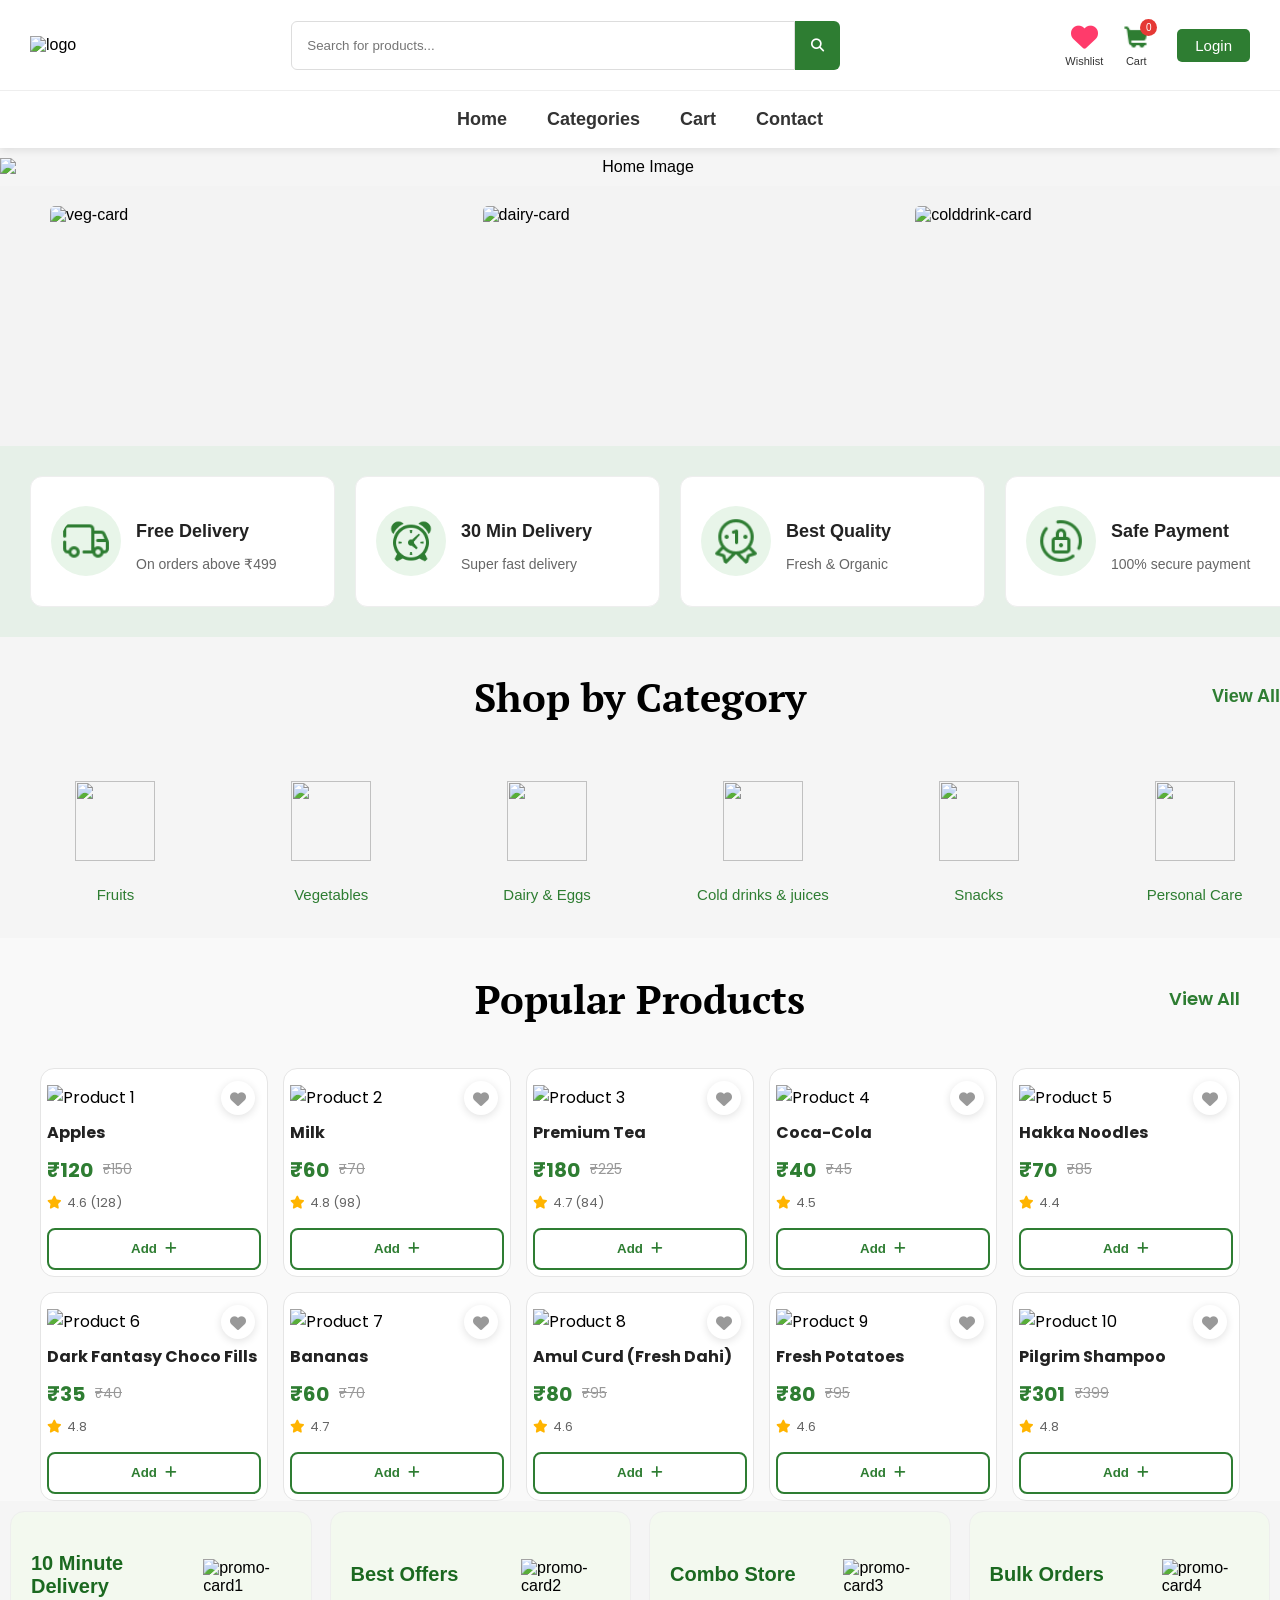
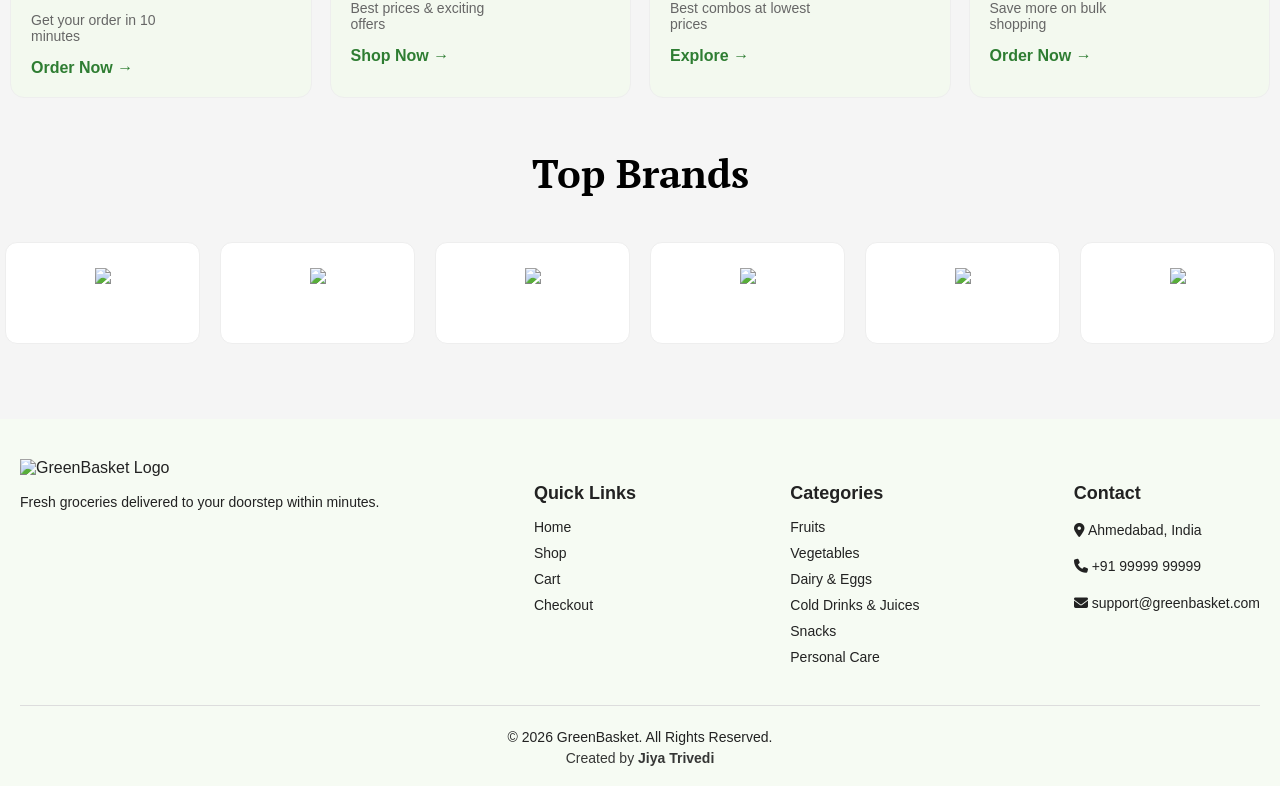
==== index.html @ 8f40aeca "Add files via upload" ====
<!DOCTYPE html>
<html lang="en">
<head>
<meta charset="UTF-8">
<meta name="viewport" content="width=device-width, initial-scale=1.0">
<title>Home-GreenBasket</title>
<!--Link-->
<link rel="stylesheet" href="style.css">
<link href="https://fonts.googleapis.com/css2?family=Merriweather:ital,opsz,wght@0,18..144,300..900;1,18..144,300..900&family=Playfair+Display:ital,wght@0,400..900;1,400..900&display=swap" rel="stylesheet">
<link href="https://fonts.googleapis.com/css2?family=Poppins:wght@300;400;600;700&display=swap" rel="stylesheet">
<link rel="stylesheet" href="https://cdnjs.cloudflare.com/ajax/libs/font-awesome/6.5.0/css/all.min.css">
<link href="https://fonts.googleapis.com/css2?family=PT+Serif:ital,wght@0,400;0,700;1,400;1,700&display=swap" rel="stylesheet">
</head>
<body>

<header>

  <!-- Top Navbar -->
  <div class="top-nav">
    <div class="logo">
      <img src="images/logo.png" alt="logo">
    </div>

    <div class="search-box">
      <input type="text" id="searchInput" placeholder="Search for products...">
      <button id="searchBtn">
        <i class="fa-solid fa-magnifying-glass"></i>
      </button>
       <div id="searchResults" class="search-results"></div>
    </div>

  <div class="nav-right">
      
      <!--Wishlist Page Icon-->
      <a href="wishlist.html" class="wishlist-link">
      <i class="fa-solid fa-heart"></i>
      <span>Wishlist</span>
      </a>

      <div class="cart-wrapper" onclick="window.location.href='cart.html'">
   
          <img src="icons/cart.png" class="cart-icon">
          <span class="cart-count">0</span>
        
        <span class="cart-text">Cart</span>
      </div>
      <button class="login-btn">Login</button>
    </div>

  </div>

  <!-- Bottom Navbar -->
  <div class="menu-nav">
    <a href="index.html">Home</a>
    <a href="categories.html">Categories</a>
    <a href="cart.html">Cart</a>
    <a href="#contact">Contact</a>
  </div>

</header>

<!-- Home Image Section -->
<section class="home-image">
  <img src="images/home.png" alt="Home Image">
</section>

<!--Gift Card Section-->
<section class="gift-slider-section">
  
 <div class="gift-slider" id="giftSlider">

        <div class="gift-card">
            <img src="images/card1.png" alt="veg-card">
        </div>

        <div class="gift-card">
            <img src="images/card2.png" alt="dairy-card">
        </div>

        <div class="gift-card">
            <img src="images/card3.png" alt="colddrink-card">
        </div>

        <div class="gift-card">
            <img src="images/card4.png" alt="snacks-card">
        </div>

        <div class="gift-card">
            <img src="images/card5.png" alt="personalcare-card">
        </div>

  </div>

  
</section>

<!-- Features section -->
<section class="features">

<div class="feature-box">
     <img src="icons/truck.png" class="icon" alt="truck-icon">
    <div>
        <h4>Free Delivery</h4>
        <p>On orders above ₹499</p>
    </div>
</div>

<div class="feature-box">
    <img src="icons/clock.png" class="icon" alt="clock-icon">
    <div>
        <h4>30 Min Delivery</h4>
        <p>Super fast delivery</p>
    </div>
</div>

<div class="feature-box">
    <img src="icons/quality.png" class="icon" alt="quality-icon">
    <div>
        <h4>Best Quality</h4>
        <p>Fresh & Organic</p>
    </div>
</div>

<div class="feature-box">
    <img src="icons/payment.png" class="icon" alt="payment-icon">
    <div>
        <h4>Safe Payment</h4>
        <p>100% secure payment</p>
    </div>
</div>

</section>

<!-- Categories Section -->
<section class="categories">
  <div class="categories-header">
    <h2>Shop by Category</h2>
    <a href="categories.html" class="view-all">View All</a>
  </div>

  <div class="category-grid">

  <a href="categories.html?category=Fruits" class="cat-card">
    <img src="images/fruits.png">
    <p>Fruits</p>
  </a>

  <a href="categories.html?category=Vegetables" class="cat-card">
    <img src="images/vegetables.png">
    <p>Vegetables</p>
  </a>

  <a href="categories.html?category=Dairy%20%26%20Eggs" class="cat-card">
    <img src="images/dairy.png">
    <p>Dairy & Eggs</p>
  </a>

  <a href="categories.html?category=Cold%20drinks%20%26%20juices" class="cat-card">
    <img src="images/colddrinks.png">
    <p>Cold drinks & juices</p>
  </a>

  <a href="categories.html?category=Snacks" class="cat-card">
    <img src="images/snacks.png">
    <p>Snacks</p>
  </a>

  <a href="categories.html?category=Personal%20Care" class="cat-card">
    <img src="images/personal-care.png">
    <p>Personal Care</p>
  </a>

</div>
</section>

<!-- Product Section -->

<section class="popular-products">
<div class="container">
    <div class="section-header">
      <h2>Popular Products</h2>
      <a href="categories.html" class="view-all">View All</a>
    </div>

<div class="product-grid">

  <!--Apple -->
  <div class="product-card">
      <button class="wishlist-icon" data-id="16"><i class="fa-solid fa-heart"></i></button>
      <img src="products/fruits/apples.png" alt="Product 1">
      <h3>Apples</h3>
    <!-- Price -->
    <div class="price-box">
      <span class="new-price">₹120</span>
      <span class="old-price">₹150</span>
    </div>
    <!-- Rating -->
    <div class="rating">
      <i class="fa-solid fa-star"></i>
      <span>4.6 (128)</span>
    </div>
    <!-- Button -->
    <button class="add-btn" data-id="16">Add<i class="fa-solid fa-plus"></i></button>
  </div>

  <!-- Fresh milk -->
  <div class="product-card">
      <button class="wishlist-icon" data-id="31"><i class="fa-solid fa-heart"></i></button>
      <img src="products/dairy/milk.png" alt="Product 2">
      <h3>Milk</h3>
    <!-- Price -->
    <div class="price-box">
      <span class="new-price">₹60</span>
      <span class="old-price">₹70</span>
    </div>  
    <!-- Rating -->
    <div class="rating">
      <i class="fa-solid fa-star"></i>
      <span>4.8 (98)</span>
    </div>
    <!-- Button -->
    <button class="add-btn" data-id="31">Add<i class="fa-solid fa-plus"></i></button>
  </div>
  
  <!-- Premium tea -->
  <div class="product-card">
      <button class="wishlist-icon" data-id="56"><i class="fa-solid fa-heart"></i></button>
      <img src="products/colddrinks/tea.png" alt="Product 3">
      <h3>Premium Tea</h3>
    <!-- Price -->
    <div class="price-box">
      <span class="new-price">₹180</span>
      <span class="old-price">₹225</span>
    </div>
    <!-- Rating -->
    <div class="rating">
      <i class="fa-solid fa-star"></i>
      <span>4.7 (84)</span>
    </div>
    <!-- Button -->
    <button class="add-btn" data-id="56">Add<i class="fa-solid fa-plus"></i></button>
  </div>

  <!--Cold Drink-->
  <div class="product-card">
      <button class="wishlist-icon" data-id="46"><i class="fa-solid fa-heart"></i></button>
      <img src="products/colddrinks/cocacola.png" alt="Product 4">
      <h3>Coca-Cola</h3>
    <!-- Price -->
    <div class="price-box">
      <span class="new-price">₹40</span>
      <span class="old-price">₹45</span>
    </div>
    <!-- Rating -->
    <div class="rating">
      <i class="fa-solid fa-star"></i>
      <span>4.5</span>
    </div>
    <!-- Button -->
    <button class="add-btn" data-id="46">Add<i class="fa-solid fa-plus"></i></button>
  </div>

  <!-- Noodles -->    
  <div class="product-card">
      <button class="wishlist-icon" data-id="67"><i class="fa-solid fa-heart"></i></button>
      <img src="products/snacks/noodles.png" alt="Product 5">
      <h3>Hakka Noodles</h3>
      <!-- Price -->
      <div class="price-box">
        <span class="new-price">₹70</span>
        <span class="old-price">₹85</span>
      </div>
      <!-- Rating -->
      <div class="rating">
        <i class="fa-solid fa-star"></i>
        <span>4.4</span>
      </div>
      <!-- Button -->
      <button class="add-btn" data-id="67">Add<i class="fa-solid fa-plus"></i></button>
  </div>
  
  <!-- Choco Fills -->
  <div class="product-card">
      <button class="wishlist-icon" data-id="68"><i class="fa-solid fa-heart"></i></button>
      <img src="products/snacks/chocofills.png" alt="Product 6">
      <h3>Dark Fantasy Choco Fills</h3>
      <!--Price-->
      <div class="price-box">
        <span class="new-price">₹35</span>
        <span class="old-price">₹40</span>
      </div>
      <!-- Rating -->
      <div class="rating">
        <i class="fa-solid fa-star"></i>
        <span>4.8</span>
      </div>
      <!-- Button -->
      <button class="add-btn" data-id="68">Add<i class="fa-solid fa-plus"></i></button>
  </div>
      
  <!-- Bananas -->
  <div class="product-card">
      <button class="wishlist-icon" data-id="17"><i class="fa-solid fa-heart"></i></button>
      <img src="products/fruits/banana.png" alt="Product 7">
      <h3>Bananas</h3>
      <!-- Price -->
      <div class="price-box">
        <span class="new-price">₹60</span>
        <span class="old-price">₹70</span>
      </div>
      <!-- Rating -->
      <div class="rating">
        <i class="fa-solid fa-star"></i>
        <span>4.7</span>
      </div>
      <!-- Button -->
      <button class="add-btn" data-id="17">Add<i class="fa-solid fa-plus"></i></button>
  </div>
  
  <!-- Curd (Fresh Dahi) -->
  <div class="product-card">
      <button class="wishlist-icon" data-id="33"><i class="fa-solid fa-heart"></i></button>
      <img src="products/dairy/curd.png" alt="Product 8">
      <h3>Amul Curd (Fresh Dahi)</h3>
      <!-- Price -->
      <div class="price-box">
        <span class="new-price">₹80</span>
        <span class="old-price">₹95</span>
      </div>
      <!-- Rating -->
      <div class="rating">
        <i class="fa-solid fa-star"></i>
        <span>4.6</span>
      </div>
      <!-- Button -->
      <button class="add-btn" data-id="33">Add<i class="fa-solid fa-plus"></i></button>
  </div>

  <!-- Fresh Potato -->
  <div class="product-card">
      <button class="wishlist-icon"  data-id="2"><i class="fa-solid fa-heart"></i></button>
      <img src="products/vegetables/potato.png" alt="Product 9">
      <h3>Fresh Potatoes</h3>
      <!-- Price -->
      <div class="price-box">
        <span class="new-price">₹80</span>
        <span class="old-price">₹95</span>
      </div>
      <!-- Rating -->
      <div class="rating">
        <i class="fa-solid fa-star"></i>
        <span>4.6</span>
      </div>
      <!-- Button -->
      <button class="add-btn" data-id="2">Add<i class="fa-solid fa-plus"></i></button>
  </div>
  
  <!-- Pligrim Shampoo -->
  <div class="product-card">
      <button class="wishlist-icon" data-id="69"><i class="fa-solid fa-heart"></i></button>
      <img src="products/personal-care/pligrim-shampoo.png" alt="Product 10">
      <h3>Pilgrim Shampoo</h3>
      <!-- Price -->
      <div class="price-box">
        <span class="new-price">₹301</span>
        <span class="old-price">₹399</span>
      </div>
      <!-- Rating -->
      <div class="rating">
        <i class="fa-solid fa-star"></i>
        <span>4.8</span>
      </div>
      <!-- button -->
      <button class="add-btn" data-id="69">Add<i class="fa-solid fa-plus"></i></button>
  </div>
  
</div>
</div>
</section>

<!-- Promo Features -->
<section class="promo-section">

  <div class="promo-card">
    <div class="promo-text">
      <h3>10 Minute Delivery</h3>
      <p>Get your order in 10 minutes</p>
      <a href="#">Order Now →</a>
    </div>
    <img src="images/delivery-boy.png" alt="promo-card1">
  </div>

  <div class="promo-card">
    <div class="promo-text">
      <h3>Best Offers</h3>
      <p>Best prices & exciting offers</p>
      <a href="#">Shop Now →</a>
    </div>
    <img src="images/offer.png" alt="promo-card2">
  </div>

  <div class="promo-card">
    <div class="promo-text">
      <h3>Combo Store</h3>
      <p>Best combos at lowest prices</p>
      <a href="#">Explore →</a>
    </div>
    <img src="images/combo.png" alt="promo-card3">
  </div>

  <div class="promo-card">
    <div class="promo-text">
      <h3>Bulk Orders</h3>
      <p>Save more on bulk shopping</p>
      <a href="#">Order Now →</a>
    </div>
    <img src="images/box.png" alt="promo-card4">
  </div>

</section>

<!-- Top Brands -->
<section class="top-brands">

  <div class="brands-header">
    <h2>Top Brands</h2>
  </div>

  <div class="brands-grid">

    <div class="brand-card">
      <img src="images/amul-logo.png">
    </div>

    <div class="brand-card">
      <img src="images/lays-logo.png">
    </div>

    <div class="brand-card">
      <img src="images/dove-logo.png">
    </div>

    <div class="brand-card">
      <img src="images/cocacola-logo.png">
    </div>

    <div class="brand-card">
      <img src="images/maggie-logo.png">
    </div>

    <div class="brand-card">
      <img src="images/parle-logo.png">
    </div>

  </div>
</section>

<!-- Login page -->

<div class="login-modal">

  <div class="login-card">

    <span class="close-login">&times;</span>

    <!-- LOGO -->
    <img src="images/logo.png" alt="logobutton" class="login-logo">

    <h2>Welcome Back</h2>

    <p>Login to continue shopping</p>

    <input type="tel" id="mobileNumber" placeholder="Enter Mobile Number">

    <button id="continueBtn">Continue</button>

  </div>

</div>

<!-- Footer Section -->

<footer class="footer">

  <div class="footer-content">

    <!-- Logo Section -->
    <div class="footer-box">

      <img src="images/logo.png" alt="GreenBasket Logo" class="footer-logo">

      <p>
        Fresh groceries delivered to your doorstep within minutes.
      </p>

    </div>

    <!-- Quick Links -->
    <div class="footer-box">

      <h4>Quick Links</h4>

      <a href="index.html">Home</a>
      <a href="categories.html">Shop</a>
      <a href="cart.html">Cart</a>
      <a href="checkout.html">Checkout</a>

    </div>

    <!-- Categories -->
    <div class="footer-box">

      <h4>Categories</h4>

      <a href="categories.html?category=Fruits">Fruits</a>
      <a href="categories.html?category=Vegetables">Vegetables</a>
      <a href="categories.html?category=Dairy%20%26%20Eggs">Dairy & Eggs</a>
      <a href="categories.html?category=Cold%20drinks%20%26%20juices">Cold Drinks & Juices</a>
      <a href="categories.html?category=Snacks">Snacks</a>
      <a href="categories.html?category=Personal%20Care">Personal Care</a>

    </div>

  <!-- Contact -->
  <div class="footer-box" id="contact">

      <h4>Contact</h4>

      <p>
        <i class="fas fa-location-dot"></i>
        Ahmedabad, India
      </p>

      <p>
        <i class="fas fa-phone"></i>
        +91 99999 99999
      </p>

      <p>
        <i class="fas fa-envelope"></i>
        support@greenbasket.com
      </p>

    </div>

  </div>

  <div class="footer-bottom">

    <p>© 2026 GreenBasket. All Rights Reserved.</p>

    <p class="author">
      Created by <strong>Jiya Trivedi</strong>
    </p>

  </div>

</footer>


<script src="script.js" defer></script>
<script src="product.js" defer></script>

</body>
</html>
---- style.css ----
body {
  font-family: Arial; 
  margin:0; 
  background:#f5f5f5;
  overflow-x: hidden;
}

/* Header */
header {
  background: white;
  box-shadow: 0 2px 8px rgba(0,0,0,0.1);
}
.header-icons i{
  font-size:24px;
}

/* Top Navbar */
.top-nav{
  min-height:70px;
  height:auto;
  display:flex;
  align-items:center;
  justify-content:space-between;
  padding:10px 30px;
}

/* Logo */
.logo img {
  height: 55px;             
  transform: none;      
  transform-origin: left center;
  object-fit: contain;
}

/* Search Bar */
.search-box {
  display: flex;
  width: 45%;
  border-radius: 6px;
  position: relative;
  overflow: visible;
}

.search-box input {
  width:100%;
  height:45px;
  border-right:none;
  padding-left:15px;
  outline:none;
  border-radius:6px 0 0 6px;
  border:1px solid #ddd;
}

.search-box button {
  width:50px;
  border:none;
  background:#2e7d32;
  color:#fff;
  border-radius:0 6px 6px 0;
  cursor:pointer;
}

.search-icon {
  width: 18px;
  height: 20px;
}

/* Search Result */
.search-results {
  position: absolute;
  top: 100%;
  left: 0;
  width: 100%;
  background: white;
  display: none;
  z-index: 99999;
}

.result-item {
  display: flex;
  align-items: center;
  gap: 10px;
  padding: 10px;
  cursor: pointer;
}

.result-item img {
  width: 40px;
  height: 40px;
  object-fit: cover;
  border-radius: 8px;
}

.result-item:hover {
  background: #f4f4f4;
}

.name {
  font-weight: 600;
}

.sub {
  font-size: 12px;
  color: gray;
}

/* Cart & Wishlist */

.nav-right{
  display:flex;
  align-items:center;
  gap:12px;
}

.cart-wrapper,
.wishlist-link{
  width:58px;
  display:flex;
  flex-direction:column;
  justify-content:center;
  align-items:center;
  text-decoration:none;
  color:#333;
  position:relative;
}

.cart-icon{
  width:28px;
  height:28px;
  display:block;
  object-fit:contain;
}

.cart-count{
  position:absolute;
  top:-4px;
  right:8px;
  background:#e53935;
  color:#fff;
  font-size:10px;
  min-width:17px;
  height:17px;
  border-radius:50%;
  display:flex;
  justify-content:center;
  align-items:center;
}

.wishlist-link i{
  font-size:27px;
  line-height:28px;
  display:block;
  color:#ff3b6b;
}

.wishlist-link{
  margin-right:-18px;
}

.cart-text,
.wishlist-link span{
  margin-top:5px;
  font-size:11px;
  line-height:1;
  text-align:center;
  font-weight:500;
}

/* Login Button */
.login-btn {
  font-size: 15px;
  background: #2e7d32;
  color: white;
  border: none;
  padding: 8px 18px;
  border-radius: 5px;
  cursor: pointer;
}

/* Menu Navbar */
.menu-nav {
  display: flex;
  justify-content: center;
  gap: 40px;
  padding: 18px 10px;
  border-top: 1px solid #eee;
}

.menu-nav a {
  text-decoration: none;
  color: #333;
  font-weight: 700;
  transition: 0.3s;
  font-size: 18px;
}

.menu-nav a:hover {
  color: #2e7d32;
}

/*home image */
.home-image {
  width: 100%;
  text-align: center;
  margin: 10px 0;
}

.home-image img {
  width: 100%;
  height: auto;
  display: block;
}

/* Gift Card Section */
.gift-slider-section{
  position: relative;
  width: 100%;
  padding: 20px 50px;
  background: #f3f3f3;
  overflow: hidden;
}

.gift-slider{
  display: flex;
  gap: 20px;
  overflow-x: auto;
  scroll-behavior: smooth;
  scrollbar-width: none;
}

.gift-slider::-webkit-scrollbar{
  display: none;
}

.gift-card{
  flex: 0 0 calc(33.33% - 14px);
  border-radius: 5px;
  overflow: hidden;
}

.gift-card img{
  width: 100%;
  height: 220px;
  object-fit: contain;
  display: block;
}

.slider-btn{
  position: absolute;
  top: 50%;
  transform: translateY(-50%);
  width: 50px;
  height: 50px;
  border: none;
  border-radius: 50%;
  background: #fff;
  font-size: 28px;
  cursor: pointer;
  z-index: 10;
  box-shadow: 0 4px 10px rgba(0,0,0,.15);
}

.prev-btn{
  left: 15px;
}

.next-btn{
  right: 15px;
}

/* Features Section */
.features {
  width: 100%;
  display: flex;
  justify-content: space-between;
  align-items: center;
  gap: 20px;
  padding: 30px;
  background: #e6f0e8; 
  flex-wrap: wrap;
}

.feature-box {
  flex: 1;
  min-width: 220px;
  display: flex;
  align-items: center;
  gap: 15px;
  padding: 20px;
  border-radius: 12px;
  background: white; 
  border: 1px solid #eee;
  transition: 0.3s ease;
}

.feature-box:hover {
  transform: translateY(-6px);
  box-shadow: 0 8px 20px rgba(0,0,0,0.08);
}

.icon {
  width: 50px;
  height: 50px;
  background: #e8f5e9;   
  padding: 10px;
  border-radius: 50%;
  object-fit: contain;
}

.feature-box h4{
  font-size: 18px;
  margin-bottom: 5px;
  color: #222;
}

.feature-box p{
  font-size: 14px;
  color: #666;
}

/* Categories Section */
.categories-header{
  display: flex;
  justify-content: center;
  align-items: center;
  position: relative;
  margin-bottom: 10px;
}

.categories {
  padding-bottom: 5px;
  z-index: 2;
}

.categories h2{
  font-size: 40px;
  font-family: "PT Serif", serif;
}

.view-all{
  text-decoration: none;
  color: #2e7d32;
  font-weight: 600;
  font-size: 20px;
  position: absolute;
  transition: 0.3s;
  right: 0;
}

.view-all:hover{
  color: #1b5e20;
}

.view-all::after{
  content: "";
  position: absolute;
  left: 0;
  bottom: -3px;
  width: 0%;
  height: 2px;
  background: #2e7d32;
  transition: 0.3s;
}

.view-all:hover::after{
  width: 100%;
}

.category-grid {
  display:grid; 
  grid-template-columns:repeat(6,1fr);
  gap:15px;
}

.cat-card{
  display: flex;
  flex-direction: column;
  align-items: center;
  text-decoration: none;
  cursor: pointer;

  width: 100%;
  height: 100%;

  padding: 15px;
  border-radius: 12px;
  transition: 0.3s;
}

.cat-card img{
  width: 80px;
  height: 80px;
  object-fit: contain;
  margin-bottom: 10px;
  transition: transform 0.3s ease;
}

.cat-card:hover{
  background: #f6fbf3;
  transform: translateY(-5px);
}

.cat-card:hover img{
  transform: scale(1.1);
}

.cat-card img,
.cat-card p {
  pointer-events: none;
  color:#2e7d32;
  font-size: 15px;
}

/*Product Section */
.popular-products {
  background: #f9f9f9;
  font-family: 'Poppins', sans-serif;
}

.container {
  max-width: 1200px;
  margin: 0 auto;    
  padding: 0 20px;
}

.section-header {
  display: flex;
  justify-content: center;
  align-items: center;
  position: relative;
  margin-bottom: 10px;
}

.section-header h2 {
  font-size: 40px;
  text-align: center;
  font-family: "PT Serif", serif;
}

.view-all{
  text-decoration: none;
  color: #2e7d32;
  font-weight: 600;
  font-size: 18px;
  white-space: nowrap;
}

.product-grid {
  display: grid;
  grid-template-columns: repeat(auto-fit, minmax(200px, 1fr));
  gap: 15px;
}

.product-card{
  background: white;
  padding: 6px;
  border-radius: 14px;
  border: 1px solid #e5e5e5;
  position: relative;
  transition: 0.3s ease;
}

.product-card:hover{
  transform: translateY(-6px);
  box-shadow: 0 8px 20px rgba(0,0,0,0.08);
}

/* Discount */
.discount{
  position: absolute;
  top: 12px;
  left: 12px;
  background: #2e7d32;
  color: white;
  font-size: 11px;
  padding: 4px 6px;
  border-radius: 5px;
  font-weight: 600;
}

/* Product Image */
.product-card img{
  width: 100%;
  height: 170px;
  object-fit: contain;
  margin-top: 10px;
}

/* Product Name */
.product-card h3{
  font-size: 16px;
  margin: 10px 0;
  color: #222;
}

/* Price */
.price-box{
  display: flex;
  align-items: center;
  gap: 10px;
  margin-bottom: 8px;
}

.new-price{
  color: #2e7d32;
  font-size: 20px;
  font-weight: 700;
}

.old-price{
  color: #999;
  text-decoration: line-through;
  font-size: 14px;
}

/* Rating */
.rating{
  display: flex;
  align-items: center;
  gap: 5px;
  margin-bottom: 15px;
}

.rating i{
  color: #ffb400;
  font-size: 13px;
}

.rating span{
  font-size: 13px;
  color: #666;
}

/* Button */
.add-btn{
  width: 100%;
  height: 42px;
  border: 2px solid #2e7d32;
  background: white;
  color: #2e7d32;
  border-radius: 8px;
  font-weight: 600;
  cursor: pointer;

  display: flex;
  justify-content: center;
  align-items: center;
  gap: 8px;

  transition: 0.3s;
}

.add-btn:hover{
  background: #2e7d32;
  color: white;
}

/* Quantity Button */
.quantity{
  display: flex;
  align-items: center;
  justify-content: space-between;
  width: 100%;
  height: 50px;
  border: 2px solid #2e7d32;
  border-radius: 10px;
  padding: 0 15px;
  margin-top: 10px;
  box-sizing: border-box;
}

.quantity button{
  border: none;
  background: transparent;
  color: #2e7d32;
  font-size: 32px;
  font-weight: 700;
  cursor: pointer;
}

.quantity span{
  font-size: 24px;
  font-weight: 600;
  color: #2e7d32;
}

/* Wishlist Icon */
button {
  border: none;
  outline: none;
  background: transparent;
}

.wishlist-icon{
  position:absolute;
  top:12px;
  right:12px;

  width:34px;
  height:34px;

  background:#fff;
  border-radius:50%;

  display:flex;
  align-items:center;
  justify-content:center;

  box-shadow:0 2px 8px rgba(0,0,0,0.12);
  cursor:pointer;

  transition:0.3s;
}

.wishlist-icon i{
  font-size:16px;
  line-height:1;
  display:block;
  transform: translateY(1px); 
  color:#999;
}

.wishlist-icon:hover{
  color:#2e7d32;
  transform:scale(1.1);
}

/* Promo Section */
.promo-section{
  display: grid;
  grid-template-columns: repeat(4,1fr);
  gap: 18px;
  padding: 10px 10px;
}

.promo-card{
  background: #f3f9ef;
  border-radius: 14px;
  padding: 20px;
  display: flex;
  justify-content: space-between;
  align-items: center;
  border: 1px solid #eee;
  transition: 0.3s;
}

.promo-card:hover{
  transform: translateY(-5px);
  box-shadow: 0 8px 20px rgba(0,0,0,0.08);
}

.promo-text h3{
  font-size: 20px;
  margin-bottom: 10px;
  color: #1b6920;
}

.promo-text p{
  font-size: 14px;
  color: #666;
  margin-bottom: 15px;
}

.promo-text a{
  text-decoration: none;
  color: #2e7d32;
  font-weight: 600;
}

.promo-card img{
  width: 90px;
  height: 90px;
  object-fit: contain;
}

/*Top Brands Section */
.top-brands{
  padding: 5px 5px 5px;
}

.brands-header{
  display: flex;
  justify-content: center;
  align-items: center;
  position: relative;
  margin-bottom: 10px;
}
.brands-header h2{
  font-size: 40px;
  font-family: "PT Serif", serif;
}

.brands-header .view-all{
  position: absolute;
  right: 0;
}

.brands-grid{
  display: grid;
  grid-template-columns: repeat(6,1fr);
  gap: 20px;
  margin-bottom: 10px;
}

.brand-card{
  background: white;
  border-radius: 12px;
  padding: 25px;
  border: 1px solid #eee;
  display: flex;
  justify-content: center;
  align-items: center;
  transition: 0.3s;
}

.brand-card:hover{
  transform: translateY(-5px);
  box-shadow: 0 8px 20px rgba(0,0,0,0.08);
}

.brand-card img{
  max-width: 100%;
  height: 50px;
  object-fit: contain;
}

/* Login Page */
.login-modal{
  position: fixed;
  top: 0;
  left: 0;

  width: 100%;
  height: 100vh;

  background: rgba(0,0,0,0.55);

  display: flex;
  justify-content: center;
  align-items: center;

  opacity: 0;
  visibility: hidden;

  transition: 0.3s;

  z-index: 9999;
}

.login-modal.active{
  opacity: 1;
  visibility: visible;
}

.login-card{
  width: 360px;
  background: white;

  border-radius: 20px;

  padding: 35px 30px;

  position: relative;

  text-align: center;

  animation: popup 0.3s ease;
}

@keyframes popup{
  from{
    transform: scale(0.8);
  }

  to{
    transform: scale(1);
  }
}

/* Close Button */
.close-login{
  position: absolute;
  top: 15px;
  right: 18px;

  font-size: 28px;

  cursor: pointer;
}

/* Login Page Logo */
.login-logo{
  width: 150px;
  display: block;
  margin: 0 auto 15px auto;
}

/* Login Page Text */
.login-card h2{
  margin-bottom: 8px;
  color: #222;
}

.login-card p{
  color: #666;
  margin-bottom: 25px;
}

/* Login Page input */
.login-card input{
  width: 100%;
  height: 50px;

  border: 1px solid #ddd;

  border-radius: 10px;

  padding: 0 15px;

  box-sizing: border-box;

  margin-bottom: 20px;

  outline: none;
}

/* Login Button */
.login-card button{
  width: 100%;
  height: 50px;

  border: none;

  border-radius: 10px;

  background: #2e7d32;

  color: white;

  font-size: 16px;

  font-weight: 600;

  cursor: pointer;
}

.login-card button:hover{
  background: #1b5e20;
}

/* Footer Section */
.footer{
  background:#f6fbf3;
  color:#222;
  margin-top:60px;
  padding:40px 20px 15px;
}

.footer-box a:hover{
  color:#e8f5e9;
}

.footer-content{
  display:flex;
  justify-content:space-between;
  flex-wrap:nowrap;
  gap:30px;
}

.footer-logo{
  width:140px;
}

.footer-box h4{
  margin-bottom:15px;
  font-size:18px;
}

.footer-box p{
  font-size:14px;
  line-height:1.6;
  margin-bottom:8px;
}

.footer-box a{
  display:block;
  color:#222;
  text-decoration:none;
  margin-bottom:10px;
  font-size:14px;
  transition:.3s;
}

.footer-box a:hover{
  padding-left:5px;
}

.footer-bottom{
  border-top:1px solid #ddd;
  margin-top:30px;
  padding-top:18px;
  text-align:center;
}

.footer-bottom p{
  margin:5px 0;
  font-size:14px;
}

.author{
  opacity:.9;
  font-size:13px;
}

/* Mobile Responsive Design */
@media(max-width:768px){

  /* Top Nav */
  html, body{
  width: 100%;
  overflow-x: hidden;
  }

  *, *::before, *::after{
  box-sizing: border-box;
  }

  .top-nav{
  display: grid;
  grid-template-columns: 1fr auto;
  grid-template-areas:
    "logo nav"
    "search search";
  
  padding: 8px 12px 4px;
  gap: 4px;
  align-items: center;
  margin: 0;
  }

  .logo{
    grid-area: logo;
  } 

  .logo img{
    height: 30px;
    width: auto;
  }
  
  /*Search bar*/
  .search-box{
    grid-area: search;
    width:100%;
    margin:0;
  }

  .search-box input{
    height:32px;
    font-size:13px;
    padding:0 10px;
  }

  .search-box button{
    width:36px;
    height:32px;
  }

  .nav-right{
    grid-area: nav;
    width: auto;
    justify-content: flex-end;
    gap: 6px;
  }
  
  /*cart icon */
  
  .cart-wrapper,
  .wishlist-link{
    width:48px;
  }

  .wishlist-link{
    margin-right: -8px;
  }
  .cart-icon{
    width:24px;
    height:24px;
  }

  .cart-count{
    top:-3px;
    right:6px;
    min-width:15px;
    height:15px;
    font-size:8px;
  }

  .wishlist-link i{
    font-size:24px;
    line-height:24px;
  }

  .cart-text,
  .wishlist-link span{
    font-size:9px;
    margin-top:3px;
  }

  .login-btn{
    font-size: 13px;
    padding: 5px 10px;
  }

  /* Menu */
  .menu-nav{
    display: flex;
    justify-content: center;
    flex-wrap: wrap;
    gap: 18px;
    padding: 8px 10px;
    margin-top:0px;
    padding:6px 10px;
  }

  .menu-nav a{
    font-size: 15px;
  }

  /* Home image */
  .home-image{
    margin:0;
  }

  /* Features Section */
  .features{
    display: grid;
    grid-template-columns: repeat(2,1fr);
    gap: 10px;
    padding: 15px;
  }

  .feature-box{
    display: flex;
    flex-direction: row;    
    align-items: center;
    gap: 10px;
    min-width: 0;
    padding: 12px;
  }

  .feature-box h4{
    font-size: 12px;
    margin: 0 0 3px;
  }

  .feature-box p{
    font-size: 8px;
    margin: 0;
  }

  .icon{
    width: 38px;
    height: 38px;
    padding: 8px;
    flex-shrink: 0;
  }

  /* Categories Section */
  .categories h2,
  .section-header h2,
  .brands-header h2{
    font-size: 28px;
  }

  .category-grid{
    grid-template-columns: repeat(2,1fr);
    display:grid; 
    gap: 10px;
  }

  .cat-card img{
    width: 80px;
    height: 80px;
  }

  .view-all{
    right: 10px;
    font-size: 14px;
    position: absolute;
    
  }
   
  /* Sections Header */
  .categories-header,
  .section-header,
  .brands-header{
  display: flex;
  justify-content: space-between;
  align-items: center;
  padding: 0 20px;
  position: relative;
  }
  
  .section-header h2{
    font-size: 24px;
    margin: 0;
    white-space: nowrap;
  }

  .section-header .view-all{ 
    font-size: 14px;
    white-space: nowrap;
  }
  
  /* Product Section */
  .product-grid{
    grid-template-columns: repeat(2,1fr);
    gap: 12px;
  }

  .product-card img{
    height: 130px;
  }

  .product-card h3{
    font-size: 14px;
  }

  .new-price{
    font-size: 17px;
  }

  .old-price{
    font-size: 12px;
  }

  .add-btn{
    height: 38px;
    font-size: 13px;
  }

  /* Promo Section */
  .promo-section{
    display: grid;
    grid-template-columns: repeat(2,1fr);
    gap: 12px;
  }

  .promo-card{
    padding: 12px;
   }

  .promo-card h3{
    font-size: 14px;
  }

  .promo-card p{
    font-size: 12px;
  }

  .promo-card a{
    font-size: 12px;
  }

  .promo-card img{
    width: 55px;
    height: 55px;
  }

  /* Login Page */
  .login-card{
    width: 95%;
    padding: 20px 15px;
    max-width: 380px;
    border-radius: 14px;
  }

  .login-card h2{
    font-size: 22px;
  }

  .login-card input{
    height: 42px;
    font-size: 14px;
  }

  .login-card button{
    height: 40px;
    font-size: 13px;
    font-weight: 600;
  }

  /* Top Brands Section */
  .brands-grid{
    display: grid;
    grid-template-columns: repeat(4, 1fr);
    gap: 12px;
  }

  .brand-card{
    display: flex;
    align-items: center;
    justify-content: center;
    padding: 8px;
    background: #fff;
    border-radius: 10px;
  }

  .brand-card img{
    width: 100%;
    max-width: 60px;
    height: auto;
    object-fit: contain;
    display: block;
  }

  /* Footer */
  .footer-content{
    display: grid;              
    grid-template-columns: 1fr;
    gap: 25px;
    text-align: center;
  }

  .footer{
    margin-top: 20px;
    padding: 30px 15px 15px;
  }

  .footer-logo{
    margin: 0 auto 15px;
    display: block;
  }

  .footer-box a{
    display: block;
    text-align: center;
  }

  .footer-box a:hover{
    color:#e8f5e9;
  }

  .footer-box p{
    text-align: center;
  }

  /* Gift Card Section */
 
  .gift-card{
    flex: 0 0 80%;
  }

  .gift-card img{
    width: 100%;
    height: auto;
    display: block;
    object-fit: contain;
  }

  .gift-slider-section{
    padding: 15px;
  }

  .slider-btn{
    width: 40px;
    height: 40px;
    font-size: 22px;
  }
}
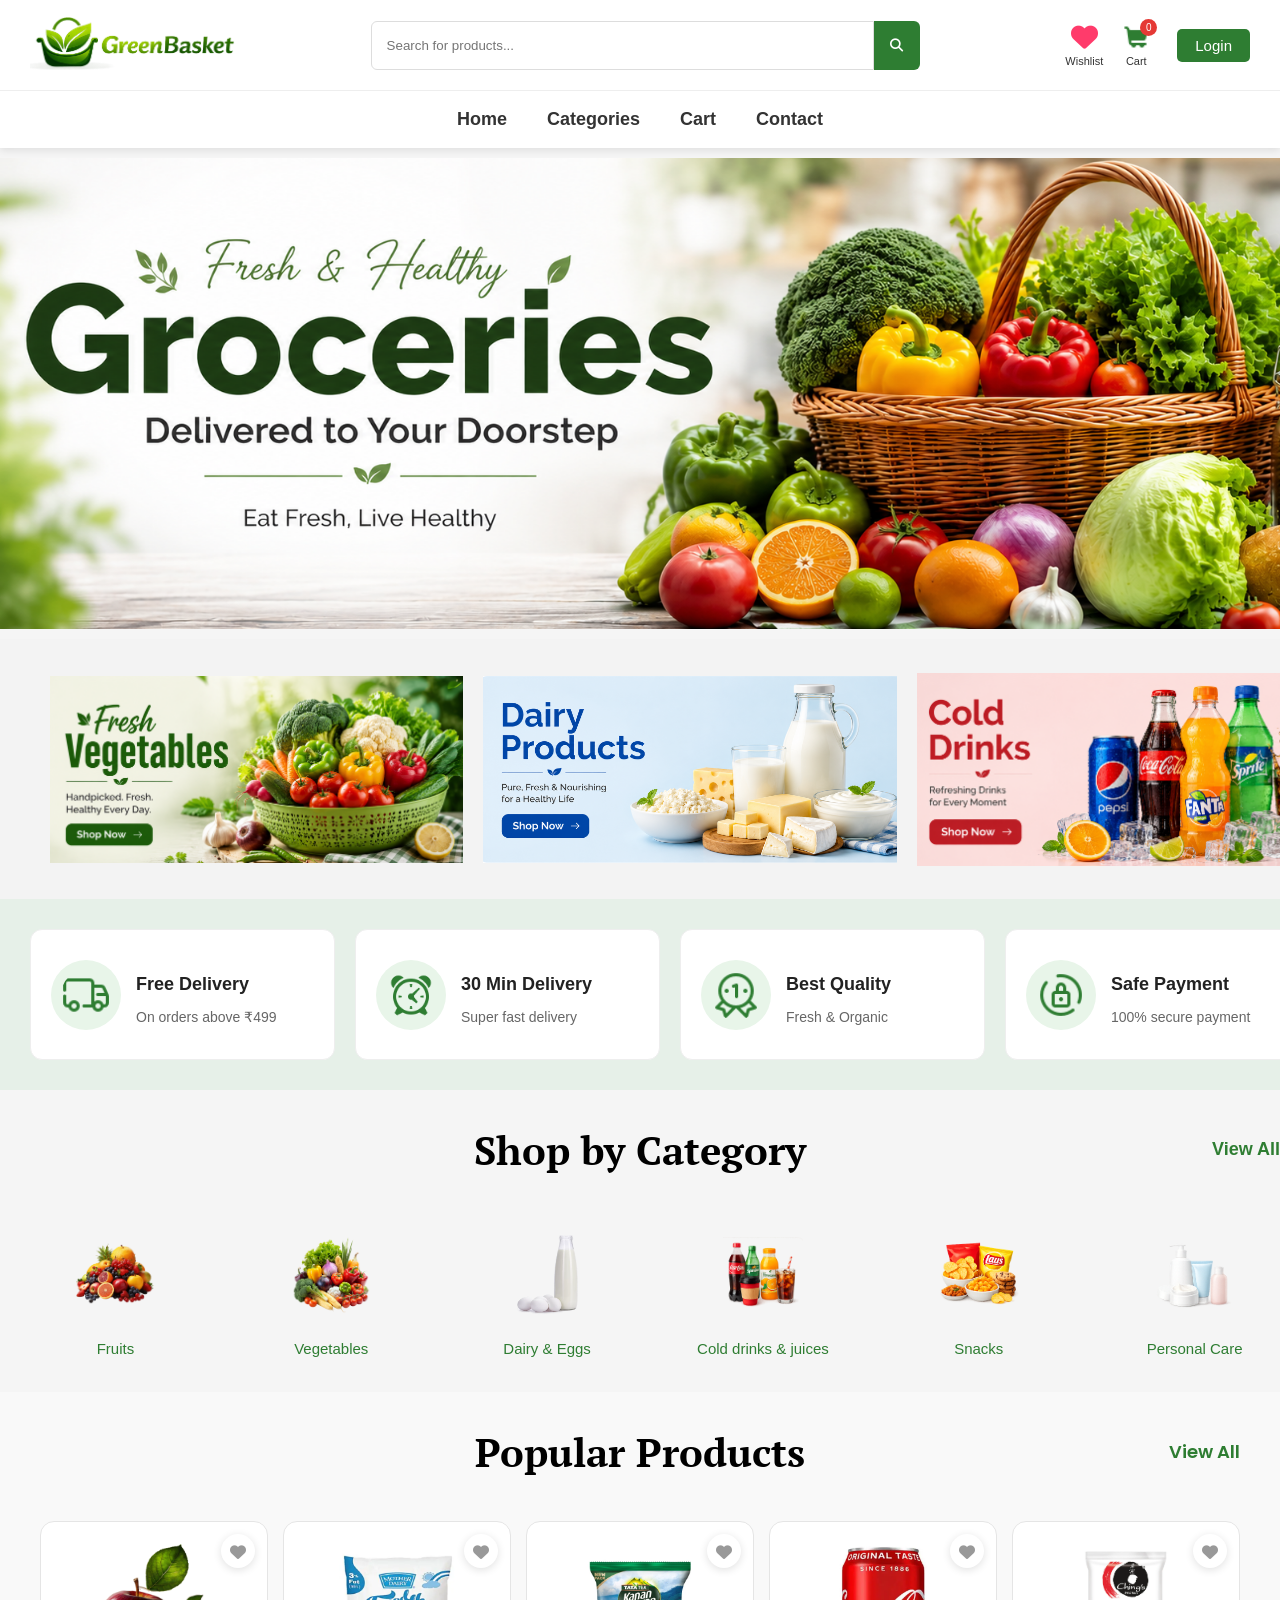
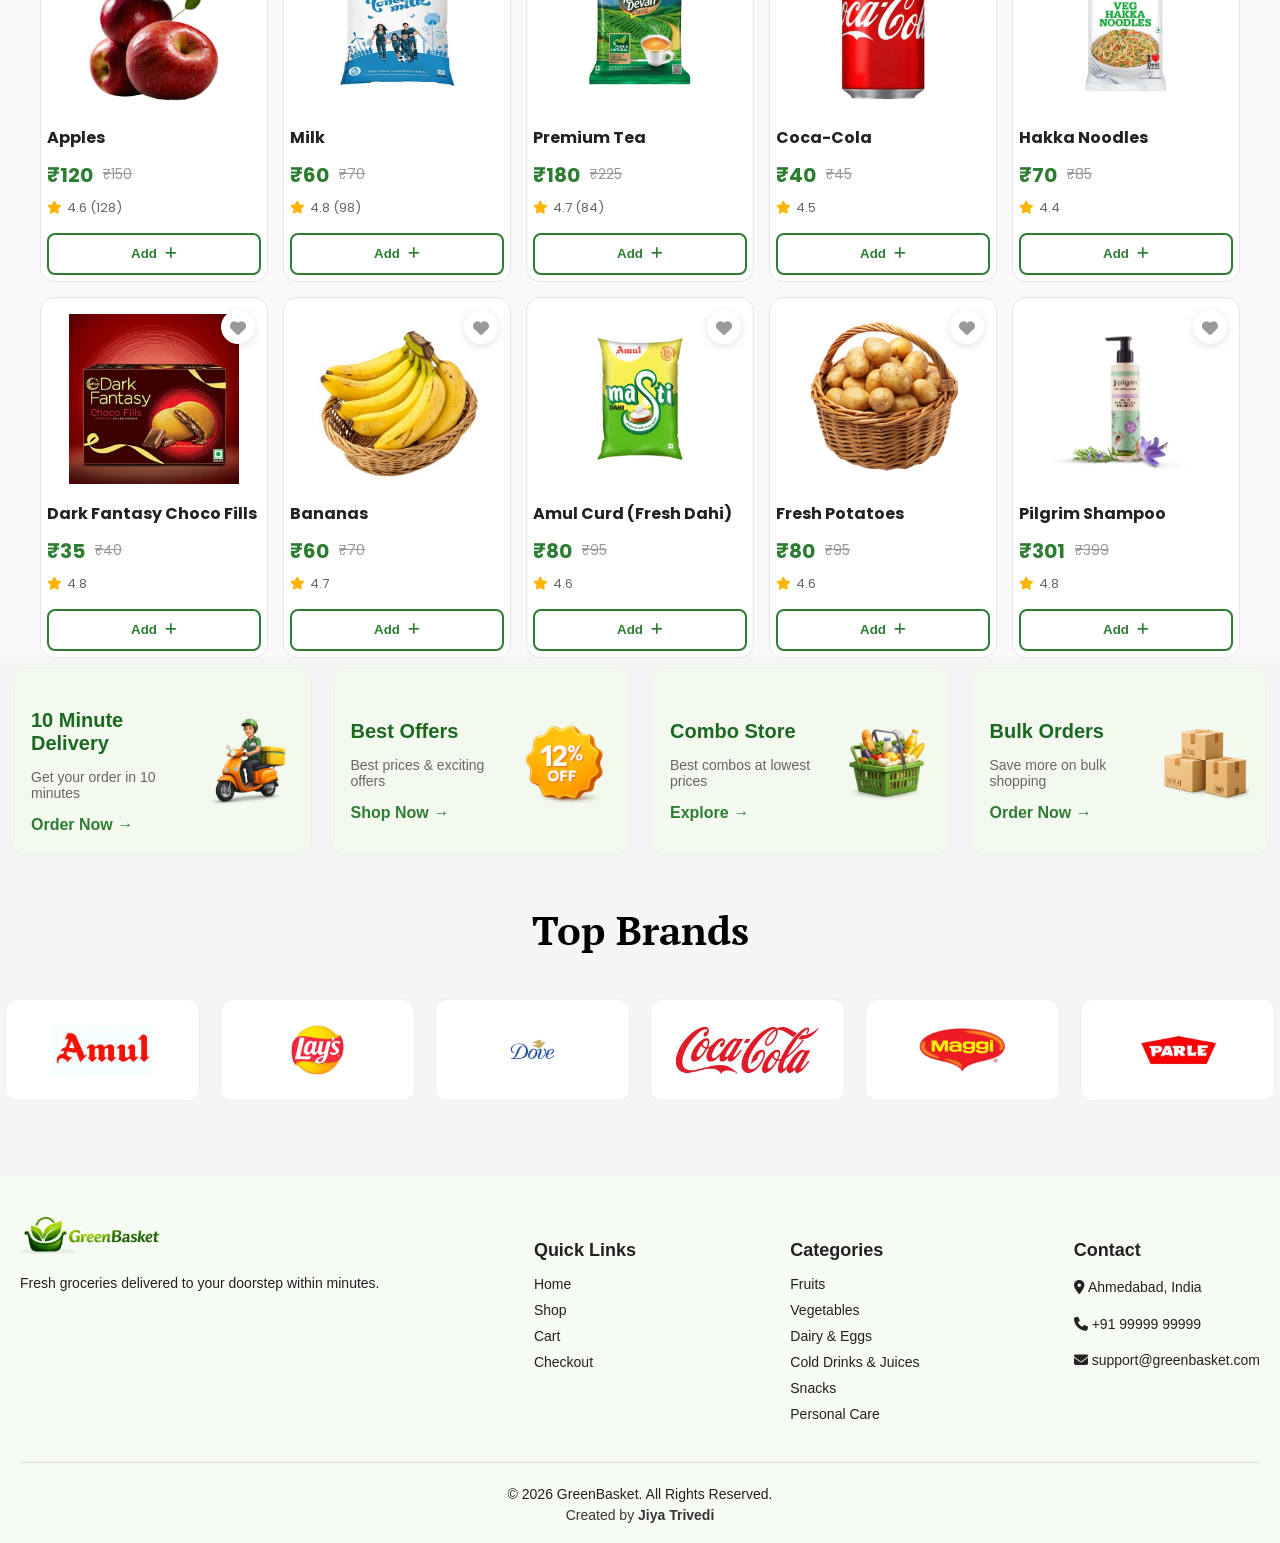
==== commit c5e57a5d: "Update index.html" ====
--- a/index.html
+++ b/index.html
@@ -38,11 +38,9 @@
       </a>
 
       <div class="cart-wrapper" onclick="window.location.href='cart.html'">
-   
           <img src="icons/cart.png" class="cart-icon">
           <span class="cart-count">0</span>
-        
-        <span class="cart-text">Cart</span>
+          <span class="cart-text">Cart</span>
       </div>
       <button class="login-btn">Login</button>
     </div>
@@ -562,4 +560,4 @@
 <script src="product.js" defer></script>
 
 </body>
-</html>+</html>
--- a/style.css
+++ b/style.css
@@ -225,6 +225,7 @@
   gap: 20px;
   overflow-x: auto;
   scroll-behavior: smooth;
+  scroll-snap-type:x mandatory;
   scrollbar-width: none;
 }
 
@@ -233,9 +234,10 @@
 }
 
 .gift-card{
-  flex: 0 0 calc(33.33% - 14px);
-  border-radius: 5px;
-  overflow: hidden;
+  flex:0 0 calc((100% - 40px) / 3);
+  border-radius:5px;
+  overflow:hidden;
+  scroll-snap-align:start;
 }
 
 .gift-card img{
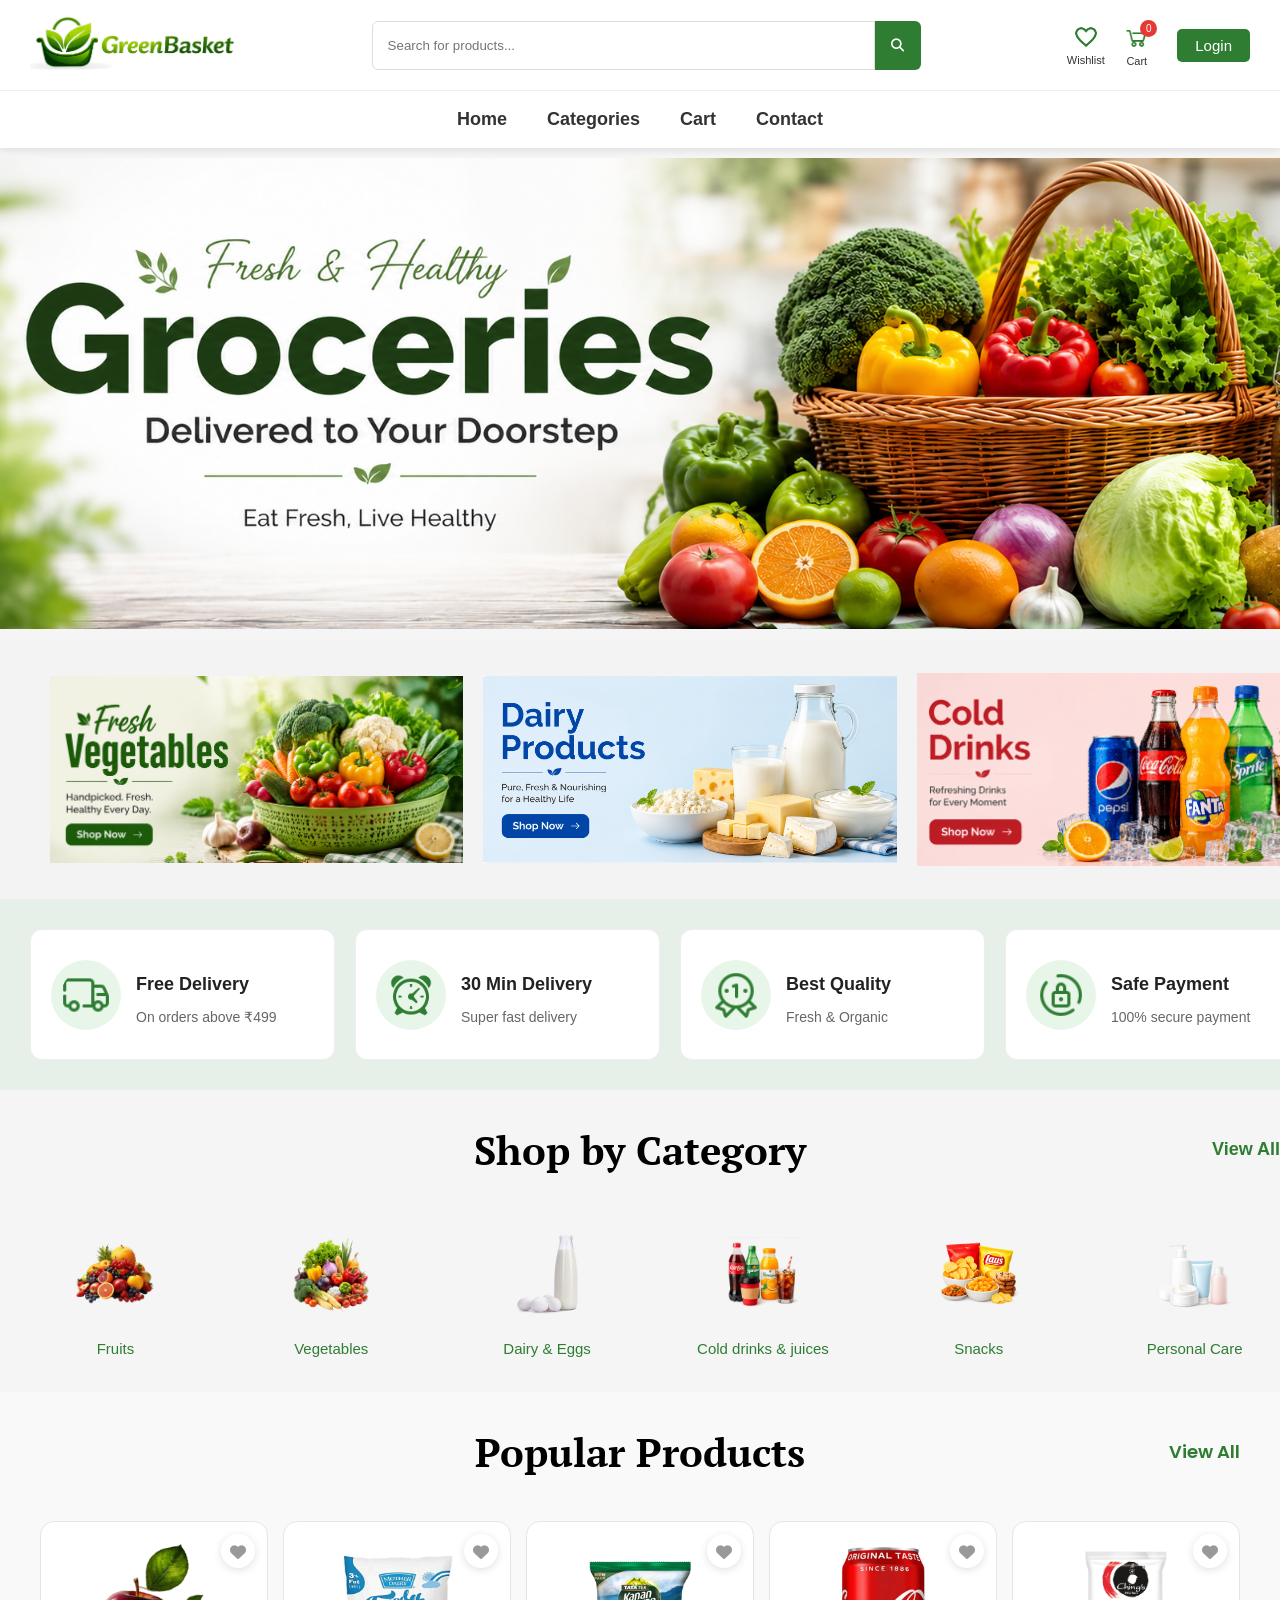
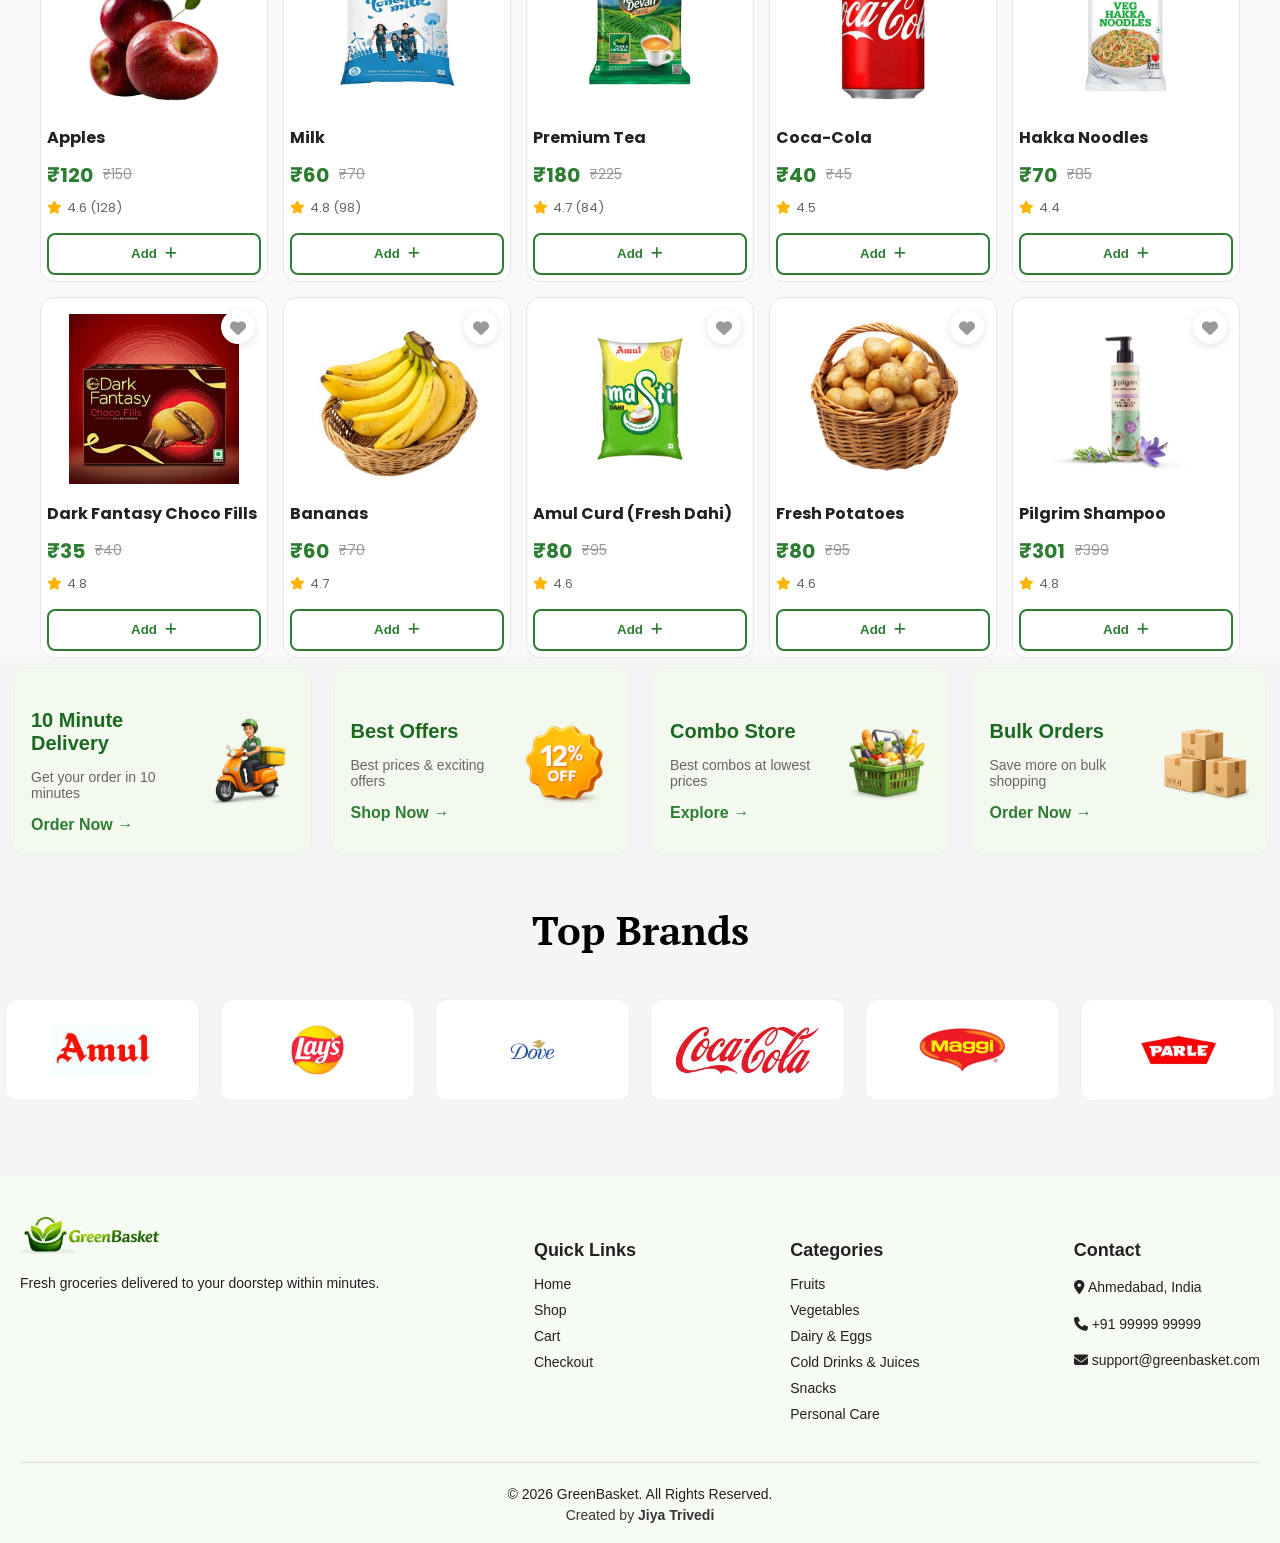
==== commit 71f6e90e: "Add files via upload" ====
--- a/index.html
+++ b/index.html
@@ -33,7 +33,7 @@
       
       <!--Wishlist Page Icon-->
       <a href="wishlist.html" class="wishlist-link">
-      <i class="fa-solid fa-heart"></i>
+      <img src="icons/heart.png">
       <span>Wishlist</span>
       </a>
 
@@ -560,4 +560,4 @@
 <script src="product.js" defer></script>
 
 </body>
-</html>
+</html>
--- a/style.css
+++ b/style.css
@@ -114,7 +114,7 @@
 
 .cart-wrapper,
 .wishlist-link{
-  width:58px;
+  width:57px;
   display:flex;
   flex-direction:column;
   justify-content:center;
@@ -126,7 +126,7 @@
 
 .cart-icon{
   width:28px;
-  height:28px;
+  height:27px;
   display:block;
   object-fit:contain;
 }
@@ -146,11 +146,11 @@
   align-items:center;
 }
 
-.wishlist-link i{
-  font-size:27px;
-  line-height:28px;
-  display:block;
-  color:#ff3b6b;
+.wishlist-link img{
+  width: 26px;
+  height: 26px;
+  object-fit: contain;
+  display: block;
 }
 
 .wishlist-link{
@@ -221,12 +221,12 @@
 }
 
 .gift-slider{
-  display: flex;
-  gap: 20px;
-  overflow-x: auto;
-  scroll-behavior: smooth;
+  display:flex;
+  gap:20px;
+  overflow-x:auto;
+  scroll-behavior:smooth;
   scroll-snap-type:x mandatory;
-  scrollbar-width: none;
+  scrollbar-width:none;
 }
 
 .gift-slider::-webkit-scrollbar{
@@ -997,9 +997,10 @@
     font-size:8px;
   }
 
-  .wishlist-link i{
-    font-size:24px;
-    line-height:24px;
+  .wishlist-link img{
+    width:23px;
+    height:23px;
+    object-fit: contain;
   }
 
   .cart-text,
